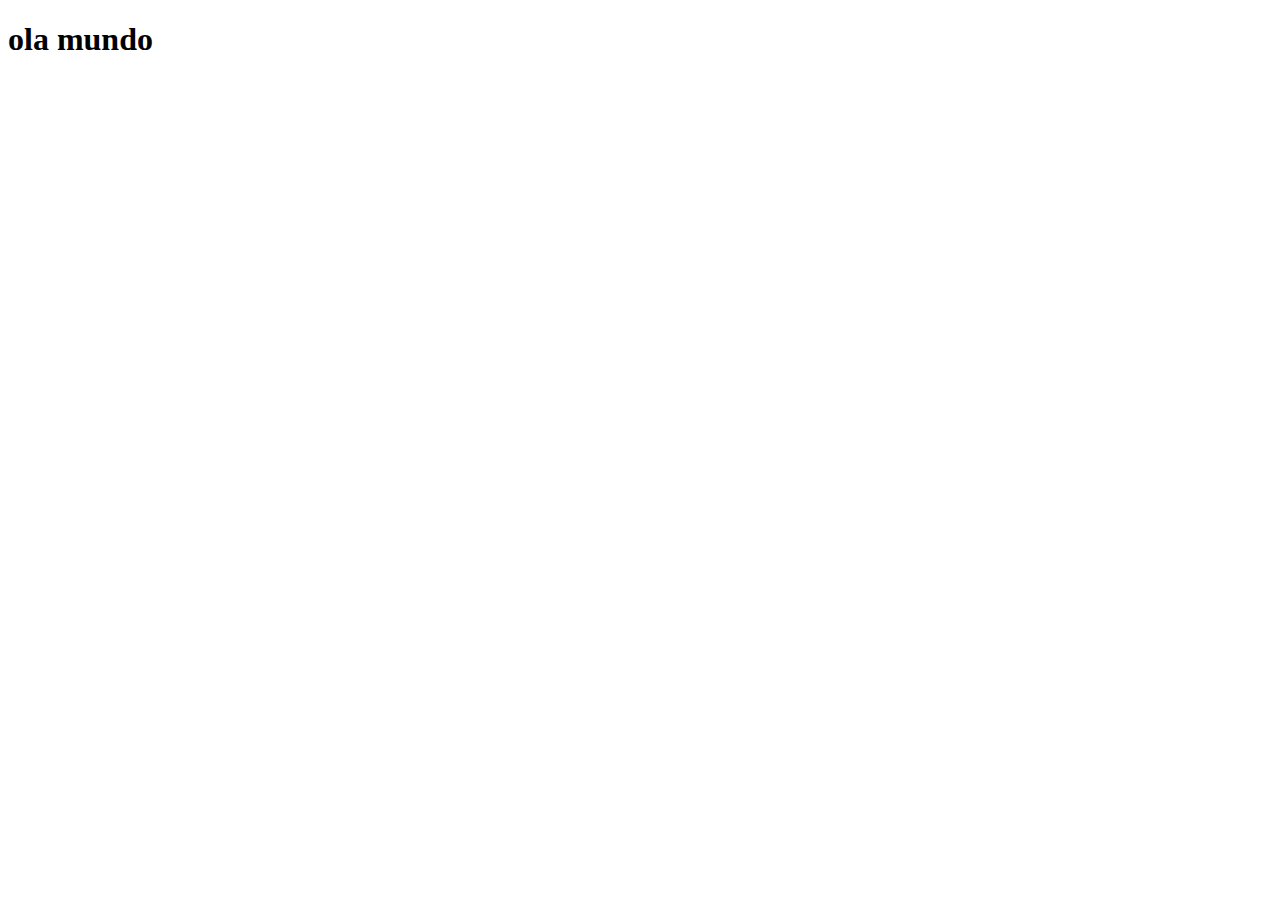
==== index.html @ 4ce318c7 "Atualização" ====
<!DOCTYPE html>
<html lang="pt-br">
<head>
    <meta charset="UTF-8">
    <meta http-equiv="X-UA-Compatible" content="IE=edge">
    <meta name="viewport" content="width=device-width, initial-scale=1.0">
    <link rel="shortcut icon" href="favic.ico" type="image/x-icon">
    <title>Projeto Redes Sociais</title>
</head>
<body>
    <h1>ola mundo</h1>
</body>
</html>
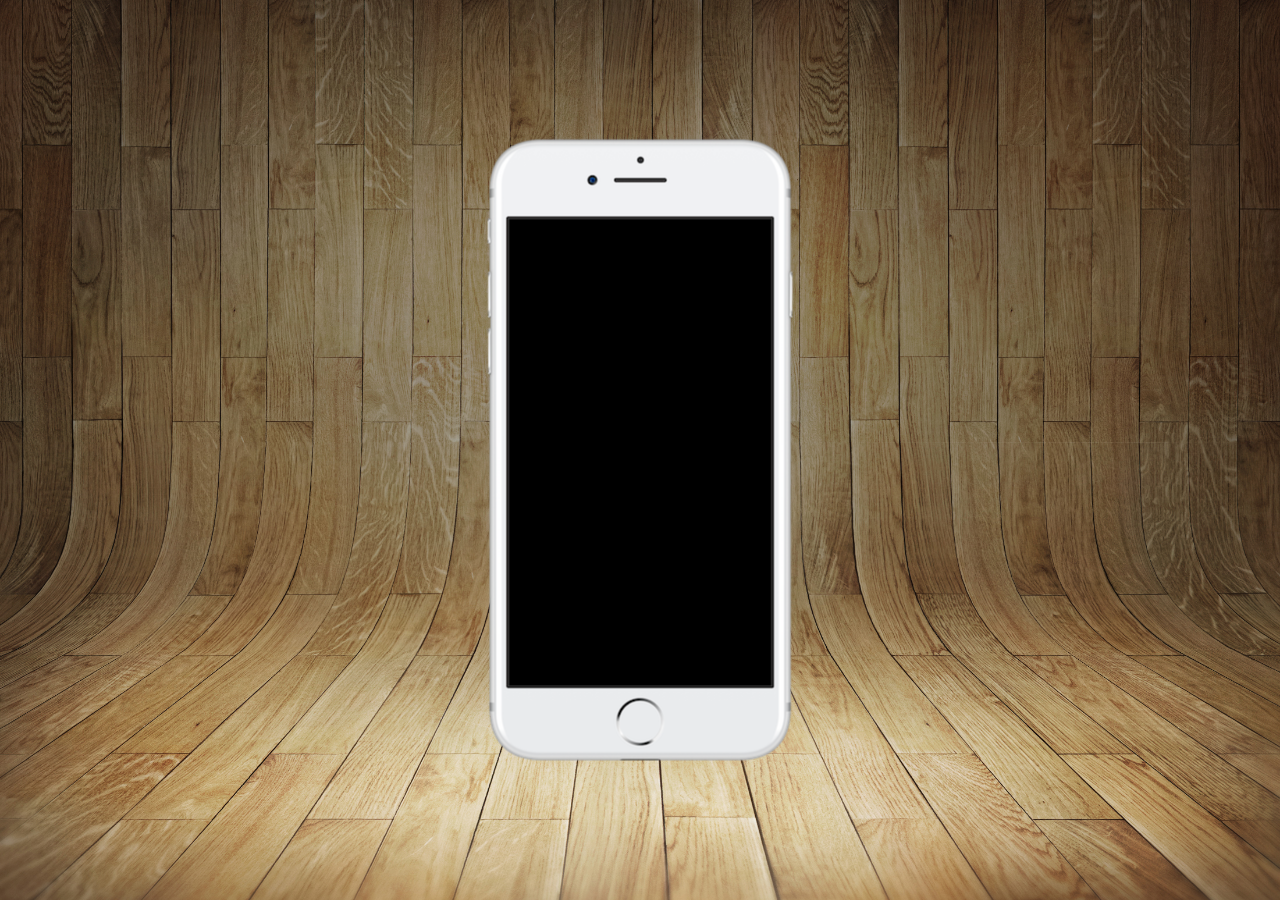
==== commit 8d2a3539: "Atualização" ====
--- a/index.html
+++ b/index.html
@@ -5,9 +5,17 @@
     <meta http-equiv="X-UA-Compatible" content="IE=edge">
     <meta name="viewport" content="width=device-width, initial-scale=1.0">
     <link rel="shortcut icon" href="favic.ico" type="image/x-icon">
+    <link rel="stylesheet" href="estilos/style.css">
     <title>Projeto Redes Sociais</title>
 </head>
 <body>
-    <h1>ola mundo</h1>
+    <main>
+        <section id="telefone">
+
+        </section>
+        <section id="redes-sociais">
+
+        </section>
+    </main>
 </body>
 </html>--- a/estilos/style.css
+++ b/estilos/style.css
@@ -0,0 +1,34 @@
+@charset "UTF-8";
+
+*{
+    margin: 0px;
+    padding: 0px;
+    font-family: Arial, Helvetica, sans-serif;
+}
+
+html, body{
+    height: 100vh;
+    width: 100vw;
+    background-color: black;
+}
+
+body{
+    background: url("../imagens/fundo-madeira.jpg") no-repeat top center;
+    background-size: cover;
+    background-attachment: fixed;
+}
+
+main{
+    position: relative;
+    height: 100vh;
+}
+
+section#telefone{
+    position: absolute;
+    top: 50%;
+    left: 50%;
+    transform: translate(-50%, -50%);
+    height: 627px;
+    width: 311px;
+    background: url("../imagens/frame-iphone.png") no-repeat;
+}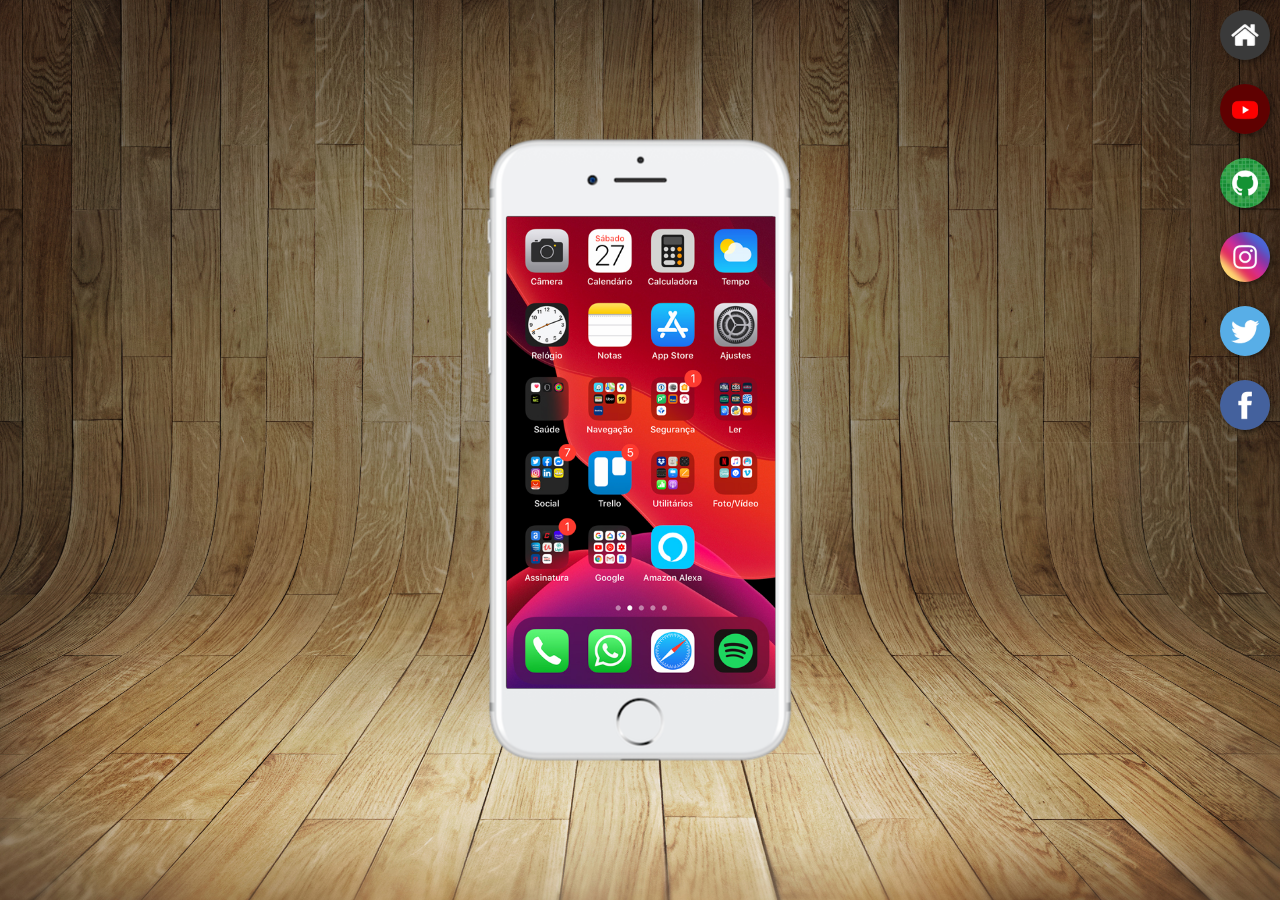
==== commit eedc227f: "Atualização" ====
--- a/index.html
+++ b/index.html
@@ -11,10 +11,17 @@
 <body>
     <main>
         <section id="telefone">
-
+            <iframe src="home.html" name="tela" id="tela" frameborder="0">
+                Seu navegador não é compativel.
+            </iframe>
         </section>
         <section id="redes-sociais">
-
+            <a href="#" target="tela"> <img src="imagens/logo-home.jpg" alt="Home"></a> <br>
+            <a href="#" target="tela"> <img src="imagens/logo-youtube.jpg" alt="YouTube"></a> <br>
+            <a href="#" target="tela"> <img src="imagens/logo-github.jpg" alt="Gitub"></a> <br>
+            <a href="#" target="tela" > <img src="imagens/logo-instagram.jpg" alt="Instagram"></a> <br>
+            <a href="#" target="tela"> <img src="imagens/logo-twitter.jpg" alt="Twiter"></a> <br>
+            <a href="#" target="tela"> <img src="imagens/logo-facebook.jpg" alt="Facebook"></a>
         </section>
     </main>
 </body>
--- a/estilos/style.css
+++ b/estilos/style.css
@@ -31,4 +31,29 @@
     height: 627px;
     width: 311px;
     background: url("../imagens/frame-iphone.png") no-repeat;
+}
+iframe#tela{
+    position: relative;
+    top: 80px;
+    left: 22px;
+    width: 269px;
+    height: 472px;
+}
+section#redes-sociais{
+    text-align: right;
+}
+
+section#redes-sociais img{
+    width: 50px;
+    margin: 10px;
+    border-radius: 50%;
+    box-shadow: 2px 2px 5px rgba(0, 0, 0, 0.411);
+    box-sizing: border-box;
+}
+section#redes-sociais img:hover{
+    border: 2px solid rgba(255, 255, 255, 0.603);
+    transform: translate(-3px, -3px);
+    box-shadow: 5px 5px 10px rgba(0, 0, 0, 0.603);
+    transition: transform 0.4s, border 0.3s;
+
 }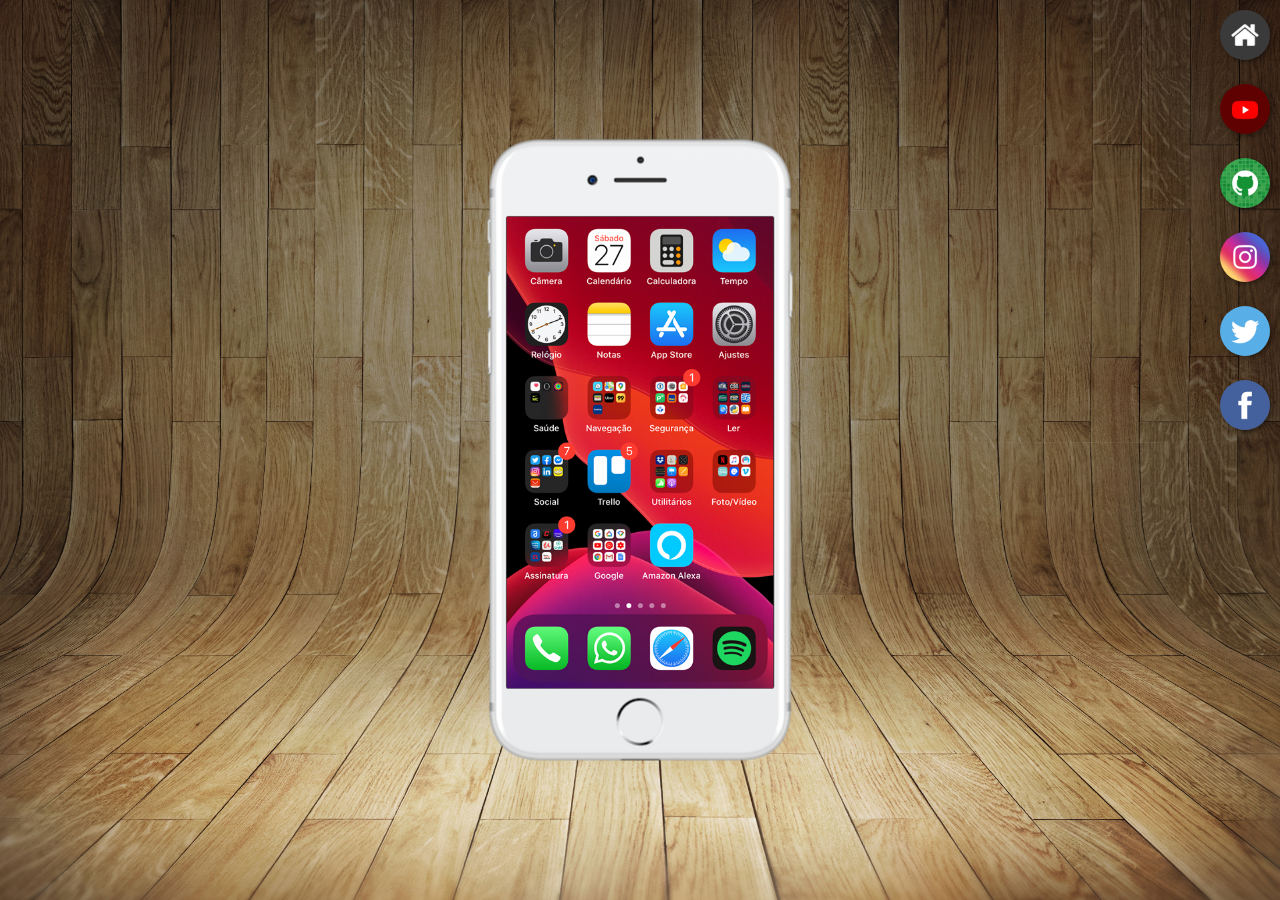
==== commit 7718fffc: "Atualização" ====
--- a/index.html
+++ b/index.html
@@ -16,12 +16,12 @@
             </iframe>
         </section>
         <section id="redes-sociais">
-            <a href="#" target="tela"> <img src="imagens/logo-home.jpg" alt="Home"></a> <br>
-            <a href="#" target="tela"> <img src="imagens/logo-youtube.jpg" alt="YouTube"></a> <br>
-            <a href="#" target="tela"> <img src="imagens/logo-github.jpg" alt="Gitub"></a> <br>
-            <a href="#" target="tela" > <img src="imagens/logo-instagram.jpg" alt="Instagram"></a> <br>
-            <a href="#" target="tela"> <img src="imagens/logo-twitter.jpg" alt="Twiter"></a> <br>
-            <a href="#" target="tela"> <img src="imagens/logo-facebook.jpg" alt="Facebook"></a>
+            <a href="home.html" target="tela"> <img src="imagens/logo-home.jpg" alt="Home"></a> <br>
+            <a href="youtube.html" target="tela"> <img src="imagens/logo-youtube.jpg" alt="YouTube"></a> <br>
+            <a href="github.html" target="tela"> <img src="imagens/logo-github.jpg" alt="Gitub"></a> <br>
+            <a href="instagram.html" target="tela" > <img src="imagens/logo-instagram.jpg" alt="Instagram"></a> <br>
+            <a href="twitter.html" target="tela"> <img src="imagens/logo-twitter.jpg" alt="Twiter"></a> <br>
+            <a href="facebook.html" target="tela"> <img src="imagens/logo-facebook.jpg" alt="Facebook"></a>
         </section>
     </main>
 </body>
--- a/estilos/style.css
+++ b/estilos/style.css
@@ -36,7 +36,7 @@
     position: relative;
     top: 80px;
     left: 22px;
-    width: 269px;
+    width: 267px;
     height: 472px;
 }
 section#redes-sociais{
